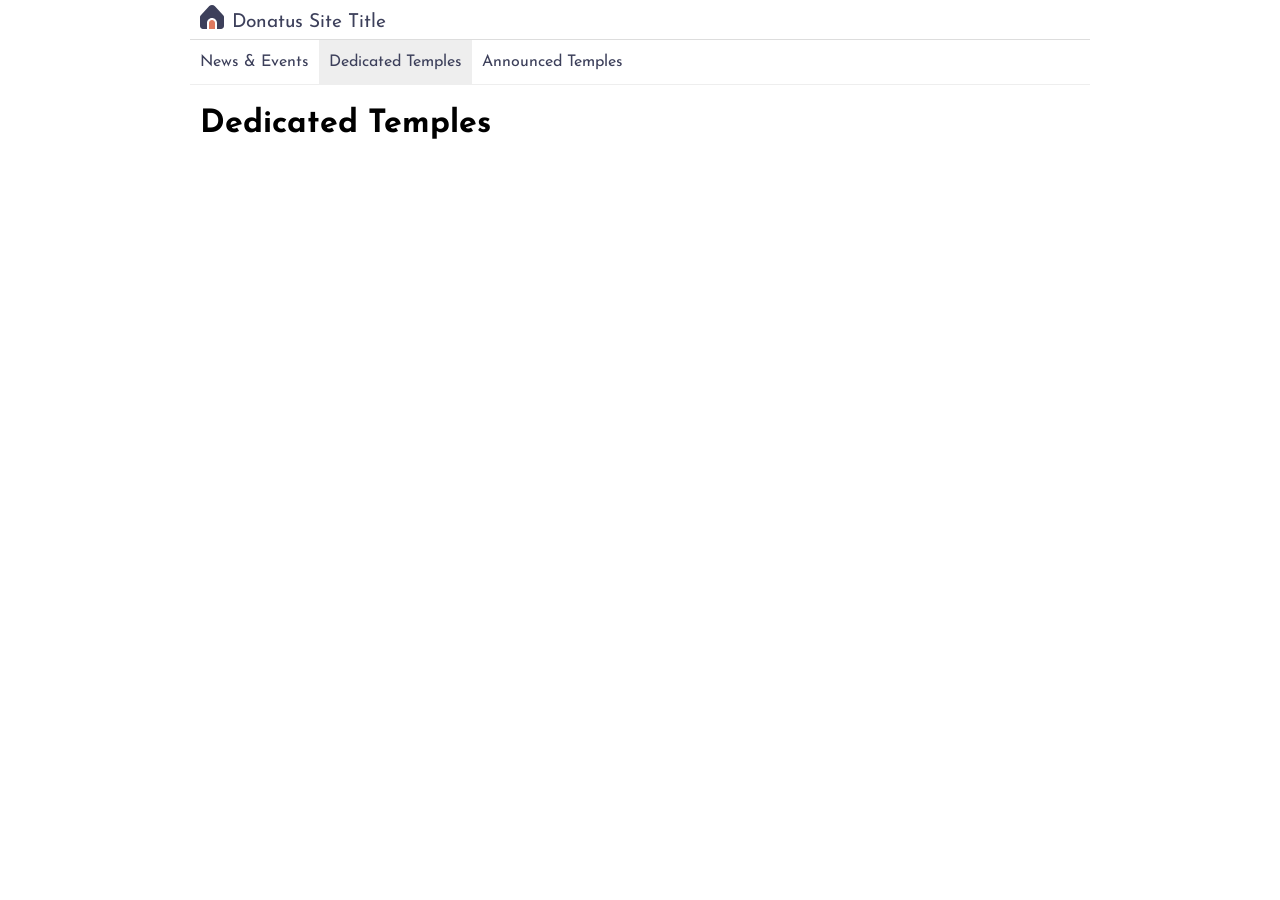
==== index.html @ fd465ac4 "update" ====
<!DOCTYPE html>
<html lang="en">
<head>
    <meta charset="UTF-8">
    <meta name="viewport" content="width=device-width, initial-scale=1.0">
    <title>Document</title>

    <link rel="preconnect" href="https://fonts.googleapis.com">
    <link rel="preconnect" href="https://fonts.gstatic.com" crossorigin>
    <link href="https://fonts.googleapis.com/css2?family=Josefin+Sans:wght@400;500;600;700&display=swap" rel="stylesheet">
    
    <link rel="stylesheet" href="styles/normalize.css">
    <link rel="stylesheet" href="styles/base.css">
    <link rel="stylesheet" href="styles/larger.css">

</head>
<body>
    <header>
        <img src="images/home.svg" alt="site logo" width="512" height="512">
        <span>Donatus Site Title</span>
        <button id="hamburger-button" class="hamburger"></button>
    </header>
    <nav id="nav-bar" class="navigation">
        <ul>
            <li ><a href="#">News & Events</a></li>
            <li class="current"><a href="#">Dedicated Temples</a></li>
            <li><a href="#">Announced Temples</a></li>
        </ul>
    </nav>
    <main>
        <h1>Dedicated Temples</h1>
    </main>
    <footer></footer>
    <script src="scripts/navigation.js"></script>
</body>
</html>
---- styles/base.css ----
/* ... color scheme
terra cotta #E07A5F
deep slate blue #3D405B
*/

/* site wide */
* {
    font-family: "Josefin Sans", sans-serif;
    box-sizing: border-box;
}

/* header styling */
header {
    display: grid;
    grid-template-columns: 24px auto 44px;
    padding: 5px 0 5px 10px;
    align-items: end;
    border-bottom: 1px solid #ddd;
    column-gap: 8px;
}

header img {
    display: block;
    width: 100%;
    height: auto;
    padding-bottom: 5px;
}

header span {
    font-size: 1.2rem;
    color: #3D405B;
}

/* hamburger  */
.hamburger {
    background: none;
    border: none;
    color: #3D405B;
    cursor: pointer;
    font-family: Verdana, Geneva, Tahoma, sans-serif;
}

.hamburger::before {
    content: "\2630";
    font-size: 2rem;
}

.hamburger.show::before {
    content: "\00D7";
}

/* navigation */
.navigation {
    display: none;
}

.navigation.show {
    display: block;
}

.navigation ul {
    list-style-type: none;
    margin: 0;
    padding: 0;
}

.navigation a {
    display: block;
    padding: .8rem 10px;
    color: #3D405B;
    text-decoration: none;
    border-bottom: 1px solid #ddd;
}

.navigation li.current {
    background-color: #eee;
}

.navigation a:hover {
    background-color: #E07A5F;
}

h1 {
    margin-left: 10px;
}
---- styles/larger.css ----
@media only screen and (min-width: 38rem) {
    header, main, nav, footer {
        max-width: 900px;
        margin: 0 auto;
    }
    
    header {
        grid-template-columns: 24px auto;
    }
    
    
    .hamburger {
        display: none;
    }

    .navigation {
        display: block;
        border-bottom: solid 1px #eee;
    }

    .navigation ul {
        display: flex;
    }

    .navigation a {
        border: none;
    }
}
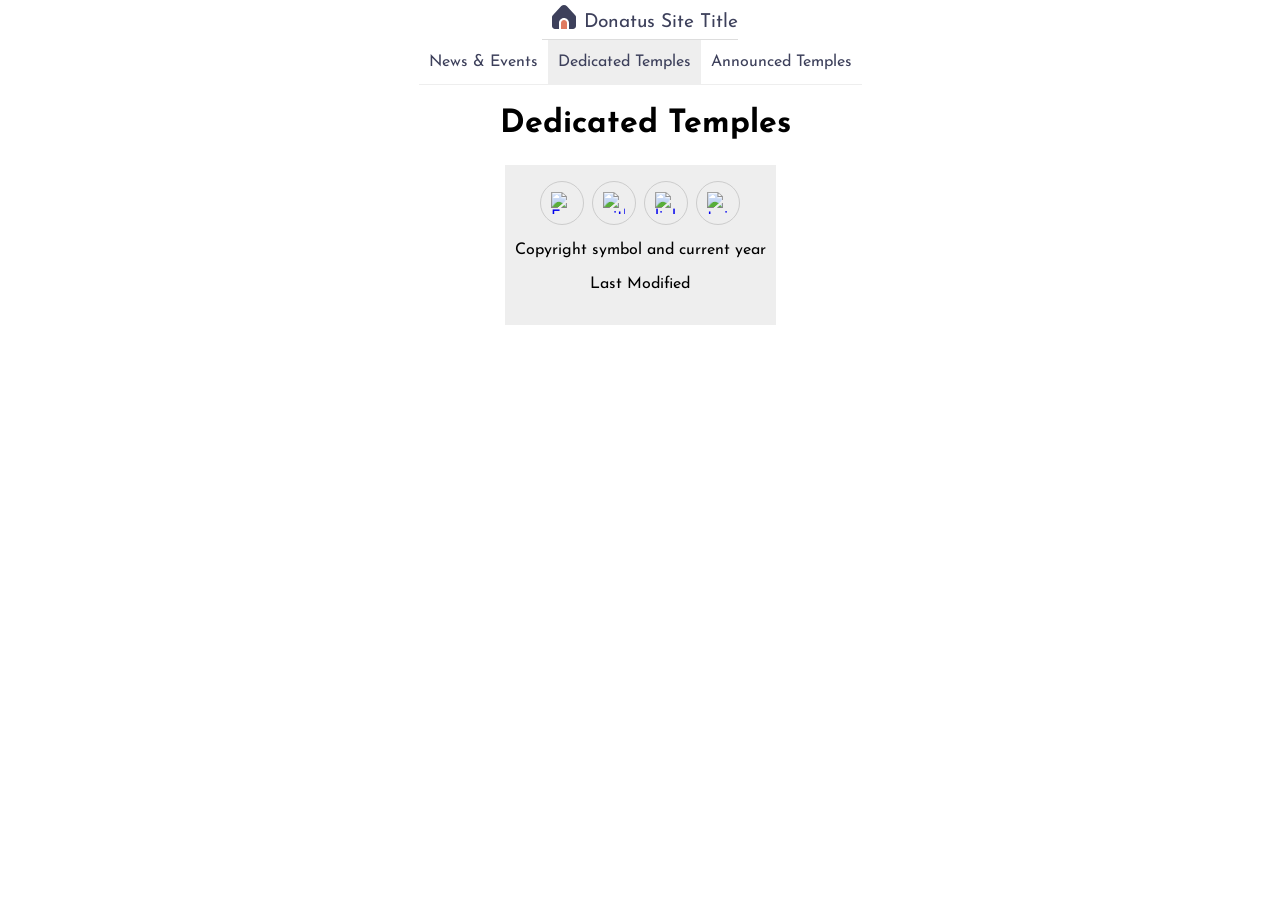
==== commit 646ef5cc: "update" ====
--- a/index.html
+++ b/index.html
@@ -30,7 +30,16 @@
     <main>
         <h1>Dedicated Temples</h1>
     </main>
-    <footer></footer>
+    <footer>
+        <div class="social">
+            <a href="https://www.facebook.com/paul.cheney.1422/" target="_blank"><img src="images/facebook.svg" alt="Facebook" width="16" height="16"></a>
+            <a href="https://github.com/paulcheney" target="_blank"><img src="images/github.svg" alt="github" width="16" height="16"></a>
+            <a href="https://www.linkedin.com/in/pcheney/" target="_blank"><img src="images/linkedin.svg" alt="linked in" width="16" height="16"></a>
+            <a href="https://x.com/" target="_blank"><img src="images/twitter-x.svg" alt="twitter" width="16" height="16"></a>
+        </div>
+        <p>Copyright symbol and current year</p>
+        <p>Last Modified</p>
+    </footer>
     <script src="scripts/navigation.js"></script>
 </body>
 </html>
--- a/styles/base.css
+++ b/styles/base.css
@@ -82,4 +82,45 @@
 
 h1 {
     margin-left: 10px;
+}
+
+/* footer  */
+footer {
+    background-color: #eee;
+    padding: 1rem 10px;
+    text-align: center;
+}
+
+.social {
+    display: flex;
+    justify-content: center;
+    column-gap: 8px;
+}
+
+.social a {
+    display: flex;
+    justify-content: center;
+    align-items: center;
+    width: 44px;
+    height: 44px;
+    border: #ccc solid 1px;
+    border-radius: 22px;
+}
+
+.social img {
+    width: 22px;
+    height: 22px;
+}
+
+.social a:hover {
+    background-color: #ddd;
+}
+
+body {
+    min-height: 100vh;
+    display: flex;
+    flex-direction: column;
+}
+footer {
+    margin-top: auto;
 }
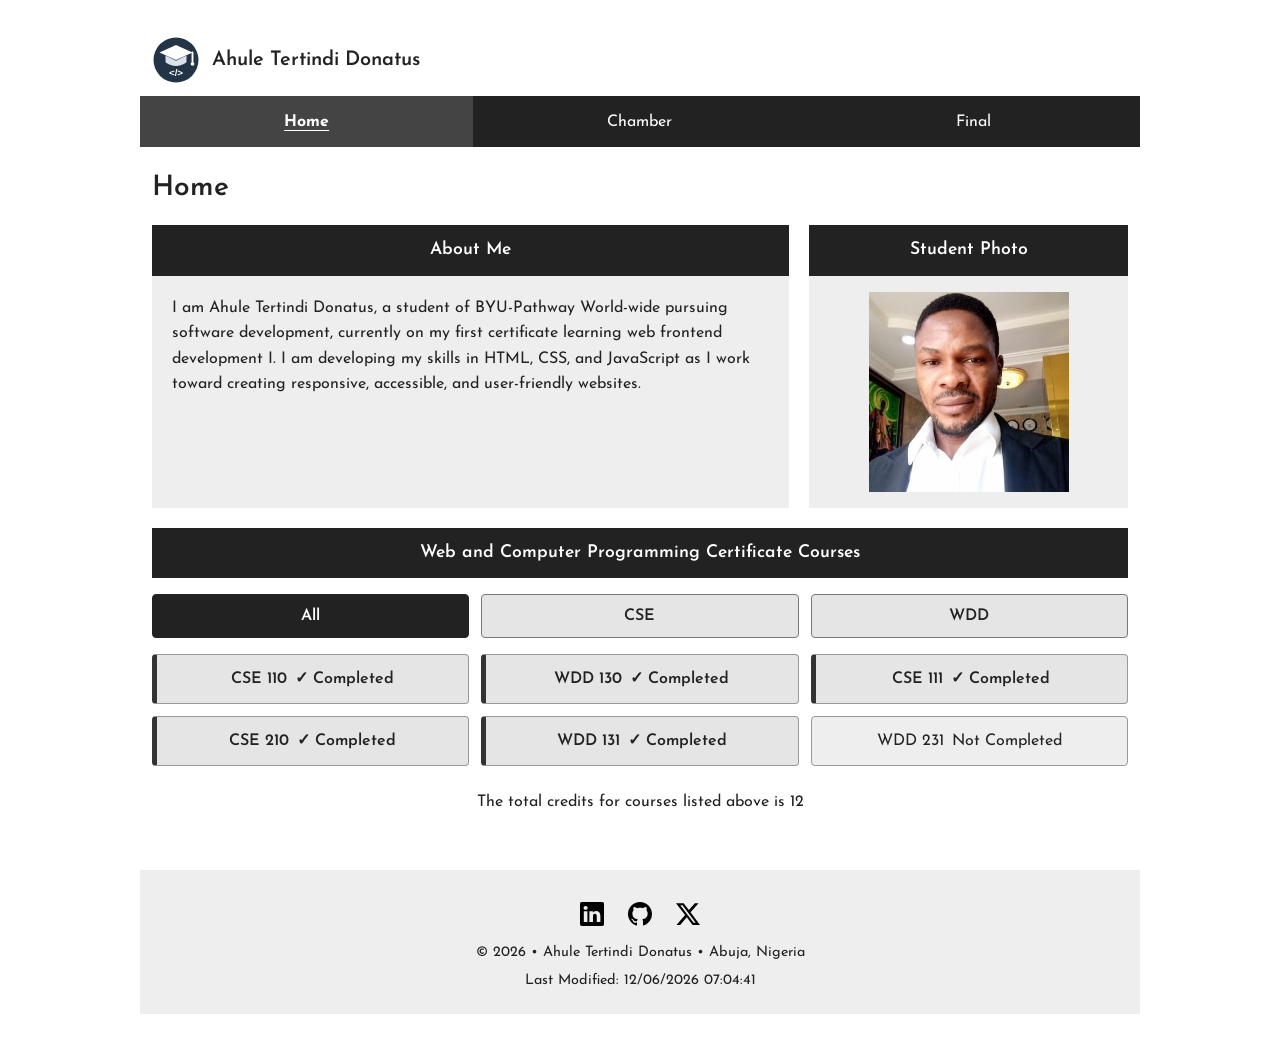
==== commit 6eba5df3: "update" ====
--- a/index.html
+++ b/index.html
@@ -1,45 +1,181 @@
+
 <!DOCTYPE html>
 <html lang="en">
 <head>
     <meta charset="UTF-8">
     <meta name="viewport" content="width=device-width, initial-scale=1.0">
-    <title>Document</title>
 
+    <title>Course Home - WDD 231</title>
+    <meta name="description" content="WDD 231 Course Home Page for Web Frontend Development I.">
+    <meta name="author" content="Ahule Tertindi Donatus">
+
+    <!-- Google Font -->
     <link rel="preconnect" href="https://fonts.googleapis.com">
     <link rel="preconnect" href="https://fonts.gstatic.com" crossorigin>
     <link href="https://fonts.googleapis.com/css2?family=Josefin+Sans:wght@400;500;600;700&display=swap" rel="stylesheet">
-    
+
+    <!-- Stylesheets: keep this order -->
     <link rel="stylesheet" href="styles/normalize.css">
-    <link rel="stylesheet" href="styles/base.css">
+    <link rel="stylesheet" href="styles/small.css">
     <link rel="stylesheet" href="styles/larger.css">
 
+    <!-- JavaScript -->
+    <script src="scripts/date.js" defer></script>
+    <script src="scripts/course.js" defer></script>
+    <script src="scripts/navigation.js" defer></script>
 </head>
+
 <body>
-    <header>
-        <img src="images/home.svg" alt="site logo" width="512" height="512">
-        <span>Donatus Site Title</span>
-        <button id="hamburger-button" class="hamburger"></button>
-    </header>
-    <nav id="nav-bar" class="navigation">
-        <ul>
-            <li ><a href="#">News & Events</a></li>
-            <li class="current"><a href="#">Dedicated Temples</a></li>
-            <li><a href="#">Announced Temples</a></li>
-        </ul>
-    </nav>
-    <main>
-        <h1>Dedicated Temples</h1>
-    </main>
-    <footer>
-        <div class="social">
-            <a href="https://www.facebook.com/paul.cheney.1422/" target="_blank"><img src="images/facebook.svg" alt="Facebook" width="16" height="16"></a>
-            <a href="https://github.com/paulcheney" target="_blank"><img src="images/github.svg" alt="github" width="16" height="16"></a>
-            <a href="https://www.linkedin.com/in/pcheney/" target="_blank"><img src="images/linkedin.svg" alt="linked in" width="16" height="16"></a>
-            <a href="https://x.com/" target="_blank"><img src="images/twitter-x.svg" alt="twitter" width="16" height="16"></a>
-        </div>
-        <p>Copyright symbol and current year</p>
-        <p>Last Modified</p>
-    </footer>
-    <script src="scripts/navigation.js"></script>
+    <div class="page-container">
+
+        <header>
+            <img src="images/home.svg"
+                 alt="Site logo"
+                 width="48"
+                 height="48">
+
+            <span>Ahule Tertindi Donatus</span>
+
+            <button
+                id="hamburger-button"
+                class="hamburger"
+                type="button"
+                aria-label="Open navigation menu"
+                aria-controls="nav-bar"
+                aria-expanded="false">
+                ☰
+            </button>
+        </header>
+
+        <nav id="nav-bar" class="navigation" aria-label="Main navigation">
+            <ul>
+                <li><a href="index.html" class="current" aria-current="page">Home</a></li>
+                <li><a href="code-along-header/index.html">Chamber</a></li>
+                <li><a href="#">Final</a></li>
+            </ul>
+        </nav>
+
+        <main>
+            <h1>Home</h1>
+
+            <div class="about-section">
+                <section class="about-me">
+                    <h2>About Me</h2>
+                    <p>
+                        I am Ahule Tertindi Donatus, a student of BYU-Pathway 
+                        World-wide pursuing software development, currently on 
+                        my first certificate learning web frontend development I.
+                        I am developing my skills in HTML, CSS, and JavaScript
+                        as I work toward creating responsive, accessible, and
+                        user-friendly websites.
+                    </p>
+                </section>
+
+                <section class="student-photo">
+                    <h2>Student Photo</h2>
+                    <div class="photo-container">
+                        <img
+                            src="images/student-photo.jpg"
+                            alt="Photo of Ahule Tertindi Donatus"
+                            width="200"
+                            height="200">
+                    </div>
+                </section>
+            </div>
+
+            <section class="courses-section">
+                <h2>Web and Computer Programming Certificate Courses</h2>
+
+                <div class="course-filters" aria-label="Filter courses">
+                    <button
+                        id="filter-all"
+                        class="filter-btn active"
+                        type="button"
+                        aria-pressed="true">
+                        All
+                    </button>
+
+                    <button
+                        id="filter-cse"
+                        class="filter-btn"
+                        type="button"
+                        aria-pressed="false">
+                        CSE
+                    </button>
+
+                    <button
+                        id="filter-wdd"
+                        class="filter-btn"
+                        type="button"
+                        aria-pressed="false">
+                        WDD
+                    </button>
+                </div>
+
+                <div
+                    id="courses-list"
+                    class="courses-list"
+                    aria-live="polite">
+                </div>
+
+                <p class="credits">
+                    The total credits for courses listed above is
+                    <span id="credits-value">0</span>
+                </p>
+            </section>
+        </main>
+
+        <footer>
+            <div class="social-links">
+                <a
+                    href="https://www.linkedin.com/in/ahule-donatus-441739271?utm_source=share_via&utm_content=profile&utm_medium=member_android"
+                    target="_blank"
+                    rel="noopener noreferrer"
+                    aria-label="Visit my LinkedIn profile">
+                    <img
+                        src="images/linkedin.svg"
+                        alt="LinkedIn"
+                        width="32"
+                        height="32">
+                </a>
+
+                <a
+                    href="https://github.com/DONATUS-875/"
+                    target="_blank"
+                    rel="noopener noreferrer"
+                    aria-label="Visit my GitHub profile">
+                    <img
+                        src="images/github.svg"
+                        alt="GitHub"
+                        width="32"
+                        height="32">
+                </a>
+
+                <a
+                    href="https://x.com/DonatusIsa25709"
+                    target="_blank"
+                    rel="noopener noreferrer"
+                    aria-label="Visit my X profile">
+                    <img
+                        src="images/twitter-x.svg"
+                        alt="X"
+                        width="32"
+                        height="32">
+                </a>
+            </div>
+
+            <p>
+                &copy; <span id="currentyear"></span>
+                &bull; Ahule Tertindi Donatus
+                &bull; Abuja, Nigeria
+            </p>
+
+            <p>
+                Last Modified:
+                <span id="lastModified"></span>
+            </p>
+        </footer>
+
+    </div>
 </body>
-</html>+</html>
--- a/styles/small.css
+++ b/styles/small.css
@@ -0,0 +1,312 @@
+
+/* ========================================
+   WDD 231 - Course Home Page
+   Small Screen Styles
+   Mobile-first design
+   ======================================== */
+
+/* ---------- Global Styles ---------- */
+* {
+    box-sizing: border-box;
+}
+
+body {
+    margin: 0;
+    padding: 0.75rem;
+    font-family: "Josefin Sans", sans-serif;
+    color: #222;
+    background-color: #fff;
+    line-height: 1.5;
+}
+
+.page-container {
+    width: 100%;
+    max-width: 1200px;
+    margin: 0 auto;
+}
+
+/* ---------- Header ---------- */
+header {
+    display: grid;
+    grid-template-columns: 48px 1fr 44px;
+    align-items: center;
+    gap: 0.5rem;
+    padding: 0.5rem;
+    background-color: #fff;
+}
+
+header img {
+    display: block;
+    width: 48px;
+    height: 48px;
+    object-fit: contain;
+}
+
+header span {
+    font-size: 1rem;
+    font-weight: 600;
+}
+
+/* ---------- Hamburger Button ---------- */
+.hamburger {
+    display: block;
+    justify-self: end;
+    padding: 0.35rem 0.5rem;
+    border: 1px solid #ccc;
+    border-radius: 4px;
+    background-color: #fff;
+    color: #222;
+    font-family: inherit;
+    font-size: 1.5rem;
+    line-height: 1;
+    cursor: pointer;
+}
+
+.hamburger:hover,
+.hamburger:focus-visible {
+    background-color: #eee;
+}
+
+/* ---------- Navigation ---------- */
+.navigation {
+    display: none;
+    background-color: #222;
+}
+
+.navigation.open {
+    display: block;
+}
+
+.navigation ul {
+    display: flex;
+    flex-direction: column;
+    margin: 0;
+    padding: 0;
+    list-style: none;
+}
+
+.navigation li {
+    border-bottom: 1px solid #555;
+}
+
+.navigation a {
+    display: block;
+    padding: 0.75rem 1rem;
+    color: #fff;
+    text-align: center;
+    text-decoration: none;
+    font-size: 1rem;
+}
+
+.navigation a:hover,
+.navigation a:focus-visible {
+    background-color: #444;
+}
+
+.navigation a.current {
+    background-color: #444;
+    font-weight: 700;
+    text-decoration: underline;
+    text-underline-offset: 0.25rem;
+}
+
+/* ---------- Main Content ---------- */
+main {
+    padding: 0.5rem 0;
+}
+
+h1 {
+    margin: 0.5rem 0 0.75rem;
+    font-size: 1.5rem;
+    font-weight: 600;
+}
+
+/* ---------- Section Headings ---------- */
+h2 {
+    margin: 0;
+    padding: 0.6rem 0.75rem;
+    background-color: #222;
+    color: #fff;
+    text-align: center;
+    font-size: 1rem;
+    font-weight: 600;
+}
+
+/* ---------- About Me and Student Photo ---------- */
+.about-section {
+    display: grid;
+    grid-template-columns: 1fr;
+    gap: 0.75rem;
+}
+
+.about-me,
+.student-photo {
+    min-width: 0;
+    background-color: #eee;
+}
+
+.about-me p {
+    margin: 0;
+    padding: 0.75rem;
+    font-size: 0.95rem;
+    line-height: 1.6;
+}
+
+/* ---------- Student Photo ---------- */
+.photo-container {
+    display: flex;
+    justify-content: center;
+    align-items: center;
+    min-height: 220px;
+    padding: 0.75rem;
+}
+
+.student-photo img {
+    display: block;
+    width: 200px;
+    max-width: 100%;
+    height: 200px;
+    object-fit: cover;
+}
+
+/* ---------- Web Certificate Courses ---------- */
+.courses-section {
+    margin-top: 1rem;
+}
+
+.course-filters {
+    display: grid;
+    grid-template-columns: 1fr;
+    gap: 0.5rem;
+    margin-top: 0.75rem;
+}
+
+.filter-btn {
+    width: 100%;
+    min-height: 44px;
+    padding: 0.6rem;
+    border: 1px solid #777;
+    border-radius: 4px;
+    background-color: #e5e5e5;
+    color: #222;
+    font-family: inherit;
+    font-size: 1rem;
+    font-weight: 600;
+    cursor: pointer;
+}
+
+.filter-btn:hover,
+.filter-btn:focus-visible {
+    background-color: #ccc;
+}
+
+.filter-btn.active {
+    border-color: #222;
+    background-color: #222;
+    color: #fff;
+}
+
+/* ---------- Course Cards ---------- */
+.courses-list {
+    display: grid;
+    grid-template-columns: 1fr;
+    gap: 0.5rem;
+    margin-top: 0.75rem;
+}
+
+.course-card {
+    display: flex;
+    justify-content: center;
+    align-items: center;
+    gap: 0.5rem;
+    min-height: 44px;
+    padding: 0.6rem;
+    border: 1px solid #999;
+    border-radius: 4px;
+    background-color: #eee;
+    color: #222;
+    text-align: center;
+    font-size: 0.95rem;
+}
+
+.course-card.completed {
+    border-left: 5px solid #333;
+    background-color: #e5e5e5;
+    font-weight: 600;
+}
+
+/* ---------- Credit Total ---------- */
+.credits {
+    margin: 0.75rem 0;
+    padding: 0.5rem;
+    text-align: center;
+    font-size: 0.95rem;
+}
+
+/* ---------- Social Links ---------- */
+.social-links {
+    display: flex;
+    justify-content: center;
+    align-items: center;
+    gap: 1rem;
+    margin: 0.75rem 0;
+}
+
+.social-links a {
+    display: inline-flex;
+    justify-content: center;
+    align-items: center;
+    padding: 0.25rem;
+}
+
+.social-links img {
+    display: block;
+    width: 24px;
+    height: 24px;
+}
+
+/* ---------- Footer ---------- */
+footer {
+    margin-top: 1rem;
+    padding: 0.75rem;
+    background-color: #eee;
+    color: #222;
+    text-align: center;
+    font-size: 0.85rem;
+}
+
+footer p {
+    margin: 0.4rem 0;
+}
+
+/* ---------- Small Screen Adjustments ---------- */
+@media screen and (max-width: 320px) {
+    body {
+        padding: 0.25rem;
+    }
+
+    header {
+        grid-template-columns: 36px minmax(0, 1fr) 40px;
+        gap: 0.25rem;
+        padding: 0.25rem;
+    }
+
+    header img {
+        width: 36px;
+        height: 36px;
+    }
+
+    header span {
+        font-size: 0.85rem;
+        overflow-wrap: anywhere;
+    }
+
+    .hamburger {
+        font-size: 1.25rem;
+    }
+
+    .student-photo img {
+        width: 180px;
+        height: 180px;
+    }
+}
--- a/styles/larger.css
+++ b/styles/larger.css
@@ -1,28 +1,159 @@
-@media only screen and (min-width: 38rem) {
-    header, main, nav, footer {
-        max-width: 900px;
+
+/* ========================================
+   WDD 231 - Course Home Page
+   Larger Screen Styles
+   ======================================== */
+
+@media screen and (min-width: 600px) {
+
+    /* ---------- Page Layout ---------- */
+    body {
+        padding: 1.5rem;
+    }
+
+    .page-container {
+        max-width: 1000px;
         margin: 0 auto;
     }
-    
+
+    /* ---------- Header ---------- */
     header {
-        grid-template-columns: 24px auto;
+        grid-template-columns: 48px 1fr;
+        gap: 0.75rem;
+        padding: 0.75rem;
     }
-    
-    
+
+    header span {
+        font-size: 1.25rem;
+    }
+
+    /* ---------- Hamburger ---------- */
     .hamburger {
         display: none;
     }
 
+    /* ---------- Desktop Navigation ---------- */
     .navigation {
         display: block;
-        border-bottom: solid 1px #eee;
     }
 
     .navigation ul {
-        display: flex;
+        flex-direction: row;
+        justify-content: space-around;
+        align-items: stretch;
+    }
+
+    .navigation li {
+        flex: 1;
+        border-bottom: none;
     }
 
     .navigation a {
-        border: none;
+        height: 100%;
+        padding: 0.85rem 1rem;
+        font-size: 1rem;
     }
-}+
+    /* ---------- Main Content ---------- */
+    main {
+        padding: 0.75rem;
+    }
+
+    h1 {
+        margin: 0.5rem 0 1rem;
+        font-size: 1.75rem;
+    }
+
+    h2 {
+        padding: 0.75rem;
+        font-size: 1.1rem;
+    }
+
+    /* ---------- About Me and Student Photo ---------- */
+    .about-section {
+        grid-template-columns: 2fr 1fr;
+        gap: 1rem;
+        align-items: stretch;
+    }
+
+    .about-me,
+    .student-photo {
+        min-width: 0;
+    }
+
+    .about-me p {
+        padding: 1rem;
+        font-size: 1rem;
+        line-height: 1.6;
+    }
+
+    /* ---------- Student Photo ---------- */
+    .photo-container {
+        min-height: 220px;
+        padding: 1rem;
+    }
+
+    .student-photo img {
+        width: 200px;
+        max-width: 100%;
+        height: 200px;
+    }
+
+    /* ---------- Course Filters ---------- */
+    .courses-section {
+        margin-top: 1.25rem;
+    }
+
+    .course-filters {
+        grid-template-columns: repeat(3, minmax(0, 1fr));
+        gap: 0.75rem;
+        margin-top: 1rem;
+    }
+
+    .filter-btn {
+        padding: 0.75rem;
+        font-size: 1rem;
+    }
+
+    /* ---------- Course Cards ---------- */
+    .courses-list {
+        grid-template-columns: repeat(3, minmax(0, 1fr));
+        gap: 0.75rem;
+        margin-top: 1rem;
+    }
+
+    .course-card {
+        min-width: 0;
+        padding: 0.75rem;
+        font-size: 1rem;
+    }
+
+    /* ---------- Credit Total ---------- */
+    .credits {
+        margin: 1rem 0;
+        font-size: 1rem;
+    }
+
+    /* ---------- Footer ---------- */
+    footer {
+        margin-top: 1.25rem;
+        padding: 1rem;
+        font-size: 0.9rem;
+    }
+}
+
+/* ---------- Extra-Wide Screens ---------- */
+@media screen and (min-width: 1000px) {
+
+    .page-container {
+        max-width: 1000px;
+    }
+
+    .about-section {
+        gap: 1.25rem;
+    }
+
+    .about-me p {
+        padding: 1.25rem;
+    }
+}
